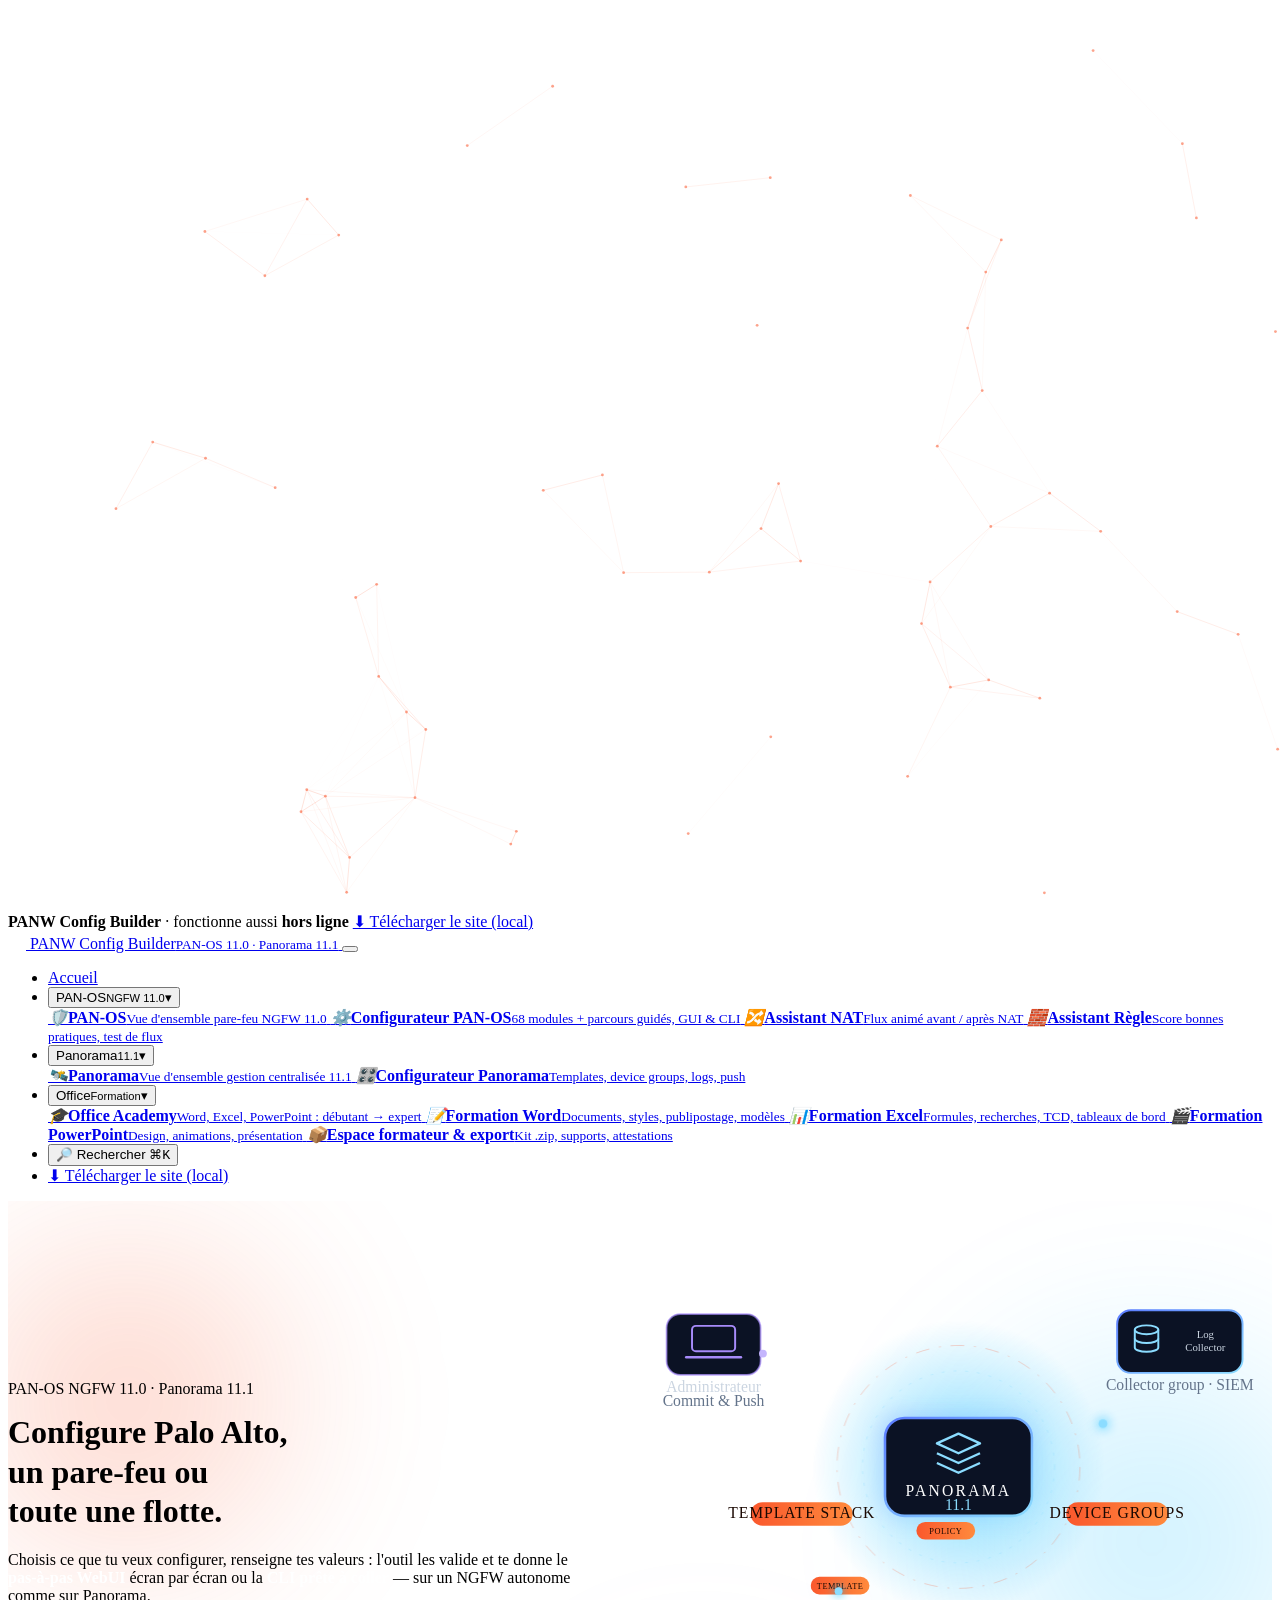
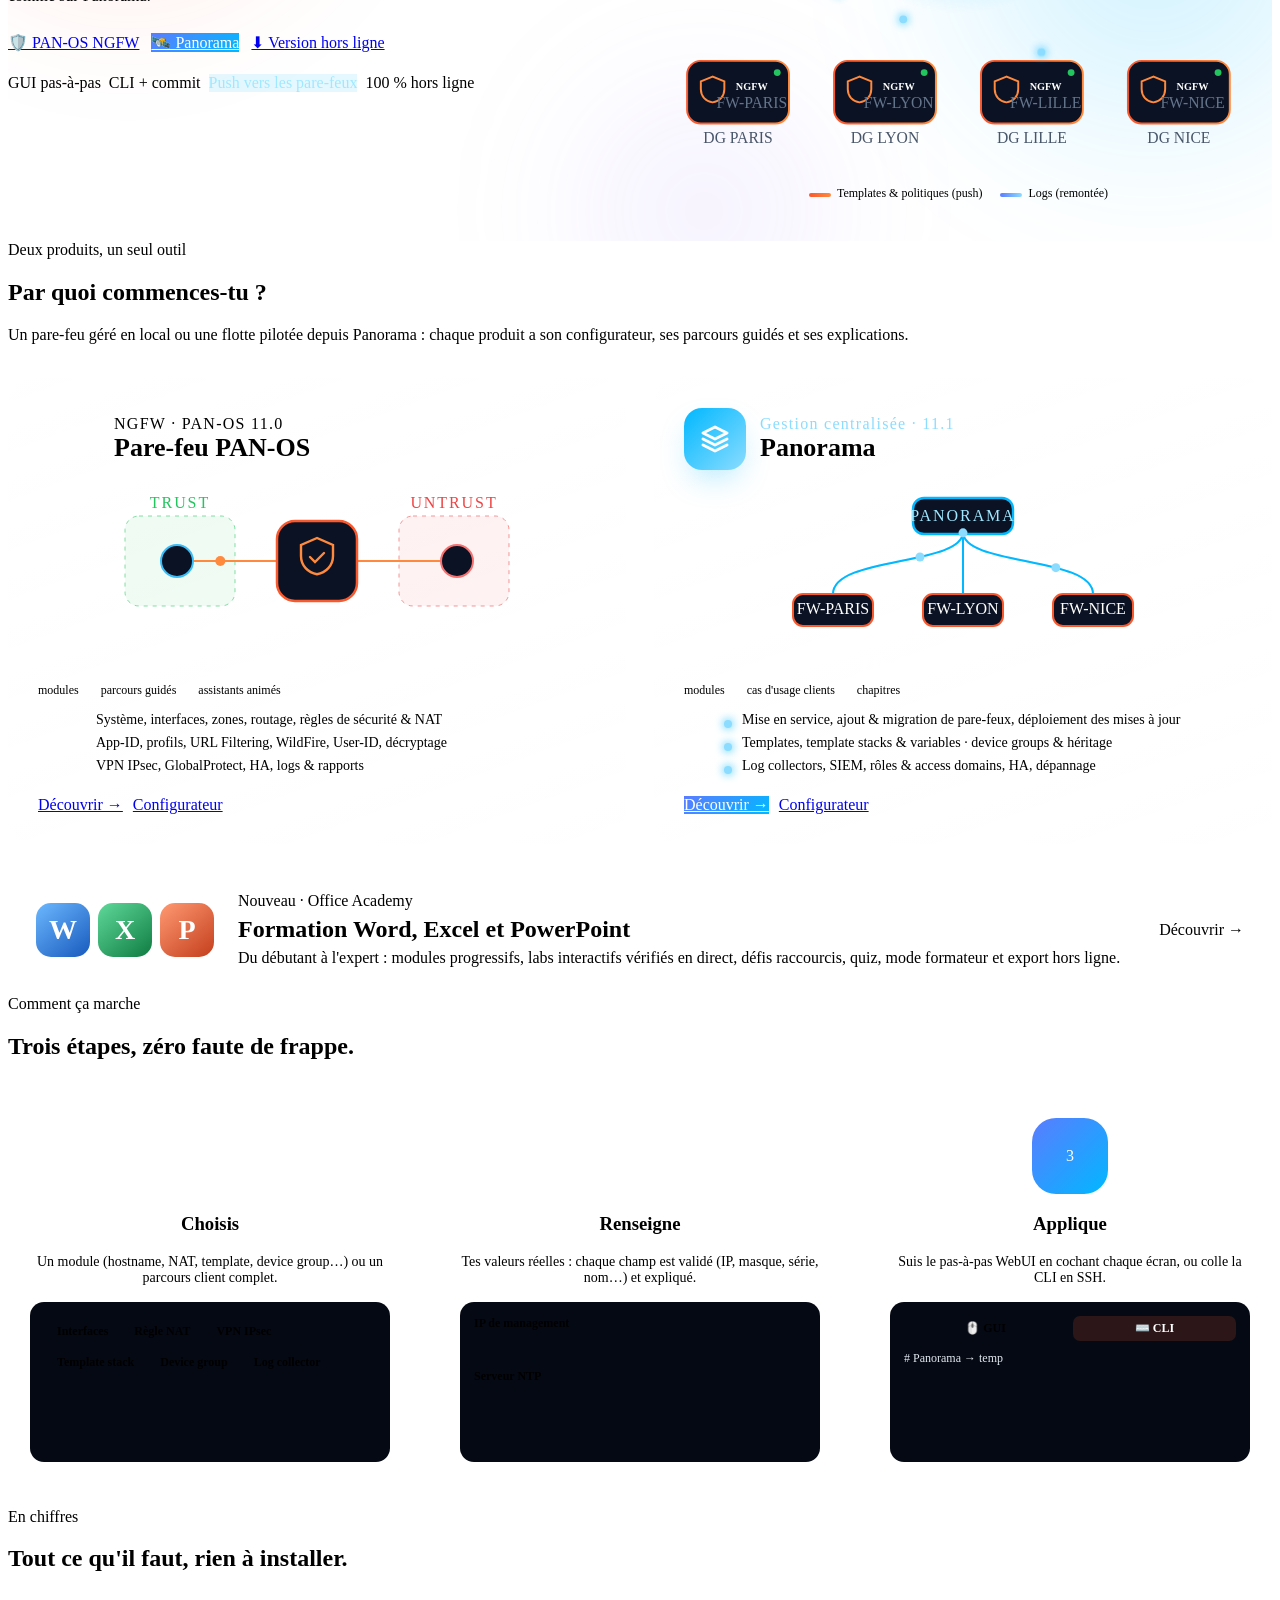
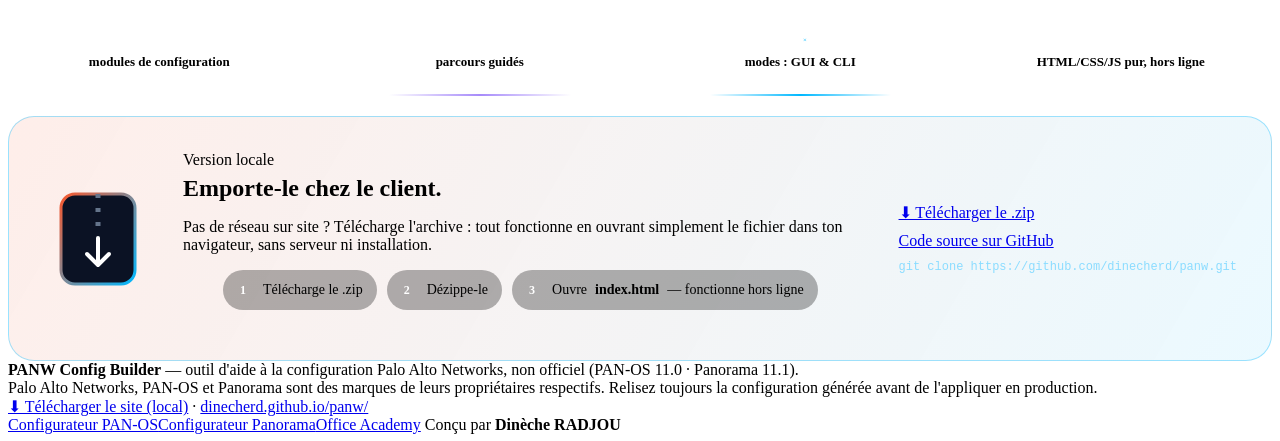
==== index.html @ 95684d01 "Office Academy : formation Word, Excel, PowerPoint (débutant → expert) - pages/office.html : 24 modu" ====
<!doctype html>
<html lang="fr">
<head>
<meta charset="utf-8">
<meta name="viewport" content="width=device-width,initial-scale=1">
<title>PANW Config Builder</title>
<meta name="description" content="PANW Config Builder : configurateur PAN-OS NGFW 11.0 et Panorama 11.1. Renseigne tes informations, obtiens le pas-à-pas WebUI avec validation ou la CLI prête à coller. Fonctionne hors ligne.">
<link rel="stylesheet" href="assets/css/style.css">
<link rel="stylesheet" href="assets/css/hub.css">
</head>
<body data-root="" data-page="home">
<div id="site-nav"></div>

<!-- ================= HERO ================= -->
<header class="hub-hero" id="hero">
  <div class="hub-aurora" id="aurora" aria-hidden="true"><i></i><i></i><i></i></div>
  <div class="wrap">
    <div>
      <span class="kicker fade-up">PAN-OS NGFW 11.0 · Panorama 11.1</span>
      <h1 aria-label="Configure Palo Alto Networks, un pare-feu ou toute une flotte.">
        <span class="l"><span>Configure Palo Alto,</span></span>
        <span class="l"><span>un pare-feu ou</span></span>
        <span class="l"><span class="grad-duo grad-anim">toute une flotte.</span></span>
      </h1>
      <p class="lead fade-up" style="animation-delay:.35s">Choisis ce que tu veux configurer, renseigne tes valeurs : l'outil les valide et te donne le <b style="color:#fff">pas-à-pas WebUI</b> écran par écran ou la <b style="color:#fff">CLI prête à coller</b> — sur un NGFW autonome comme sur Panorama.</p>
      <div class="hub-cta fade-up" style="animation-delay:.45s">
        <a class="btn primary" href="pages/pan-os.html">🛡️ PAN-OS NGFW</a>
        <a class="btn cy" href="pages/panorama.html">🛰️ Panorama</a>
        <a class="btn ghost" href="#dl">⬇ Version hors ligne</a>
      </div>
      <div class="hub-chips fade-up" style="animation-delay:.55s">
        <span class="badge or">GUI pas-à-pas</span><span class="badge">CLI + commit</span><span class="badge cy">Push vers les pare-feux</span><span class="badge ok">100 % hors ligne</span>
      </div>
    </div>
    <div class="fade-up" style="animation-delay:.2s">
      <div class="hub-scene" id="scene-wrap">
        <svg id="scene" viewBox="0 0 640 520" role="img" aria-label="Schéma animé : Panorama, au centre, pousse templates et politiques vers quatre pare-feux ; les logs remontent vers Panorama et le log collector."></svg>
      </div>
      <div class="hub-legend" aria-hidden="true">
        <span><i style="background:linear-gradient(90deg,#FA582D,#FF8A3D)"></i>Templates & politiques (push)</span>
        <span><i style="background:linear-gradient(90deg,#5B7CFF,#8BDCFF)"></i>Logs (remontée)</span>
      </div>
    </div>
  </div>
</header>

<div class="hub-marquee" id="marquee" hidden aria-label="Aperçu des modules disponibles">
  <div class="trk o" id="mq1"></div>
  <div class="trk rev c" id="mq2"></div>
</div>

<!-- ================= PRODUITS ================= -->
<section id="produits">
  <div class="wrap">
    <span class="kicker" data-reveal>Deux produits, un seul outil</span>
    <h2 data-reveal>Par quoi commences-tu ?</h2>
    <p class="lead" data-reveal>Un pare-feu géré en local ou une flotte pilotée depuis Panorama : chaque produit a son configurateur, ses parcours guidés et ses explications.</p>
    <div class="prod-grid">
      <div data-reveal="left"><article class="prod" data-ptilt>
        <div class="p-head">
          <div class="p-ico"><svg viewBox="0 0 24 24" fill="none" stroke="#fff" stroke-width="2.2" stroke-linecap="round" stroke-linejoin="round"><path d="M12 2 3 6v6c0 5 3.8 9.4 9 10 5.2-.6 9-5 9-10V6z"/><path d="m8.5 12 2.5 2.5 4.5-5"/></svg></div>
          <div><div class="p-sub">NGFW · PAN-OS 11.0</div><h3>Pare-feu PAN-OS</h3></div>
        </div>
        <div class="p-art" aria-hidden="true">
          <svg viewBox="0 0 400 150">
            <rect x="8" y="30" width="110" height="90" rx="14" fill="rgba(34,197,94,.07)" stroke="rgba(34,197,94,.55)" stroke-dasharray="4 5"/>
            <rect x="282" y="30" width="110" height="90" rx="14" fill="rgba(239,68,68,.07)" stroke="rgba(239,68,68,.55)" stroke-dasharray="4 5"/>
            <text x="63" y="22" text-anchor="middle" style="font:800 10px var(--font);fill:#22C55E;letter-spacing:.12em">TRUST</text>
            <text x="337" y="22" text-anchor="middle" style="font:800 10px var(--font);fill:#EF4444;letter-spacing:.12em">UNTRUST</text>
            <path d="M60 75 H340" stroke="rgba(255,255,255,.15)" stroke-width="2"/>
            <path d="M60 75 H340" stroke="#FF8A3D" stroke-width="2" class="flow-line"/>
            <circle cx="60" cy="75" r="16" fill="#0B1224" stroke="#38BDF8" stroke-width="2"/>
            <circle cx="340" cy="75" r="16" fill="#0B1224" stroke="#F87171" stroke-width="2"/>
            <rect x="160" y="35" width="80" height="80" rx="18" fill="#0B1224" stroke="#FA582D" stroke-width="2.5"/>
            <path d="M200 52 184 59v11c0 9.5 7 16.8 16 18.2 9-1.4 16-8.7 16-18.2V59z" fill="none" stroke="#FF8A3D" stroke-width="2.4"/>
            <path d="m193 71 5 5 9-9" fill="none" stroke="#FF8A3D" stroke-width="2.4" stroke-linecap="round"/>
            <circle r="5" fill="#FF8A3D"><animateMotion dur="2.8s" repeatCount="indefinite" path="M60 75 H340"/></circle>
          </svg>
        </div>
        <div class="p-num"><div><b data-n="pan">—</b><span>modules</span></div><div><b data-n="panSc">—</b><span>parcours guidés</span></div><div><b>2</b><span>assistants animés</span></div></div>
        <ul>
          <li>Système, interfaces, zones, routage, règles de sécurité & NAT</li>
          <li>App-ID, profils, URL Filtering, WildFire, User-ID, décryptage</li>
          <li>VPN IPsec, GlobalProtect, HA, logs & rapports</li>
        </ul>
        <div class="p-cta"><a class="btn primary" href="pages/pan-os.html">Découvrir →</a><a class="btn ghost" href="pages/configurateur.html">Configurateur</a></div>
      </article></div>

      <div data-reveal="right"><article class="prod cyan" data-ptilt>
        <div class="p-head">
          <div class="p-ico"><svg viewBox="0 0 24 24" fill="none" stroke="#fff" stroke-width="2.2" stroke-linecap="round" stroke-linejoin="round"><path d="m12 3 9 4.5-9 4.5-9-4.5z"/><path d="m3 12 9 4.5 9-4.5"/><path d="m3 16.5 9 4.5 9-4.5"/></svg></div>
          <div><div class="p-sub">Gestion centralisée · 11.1</div><h3>Panorama</h3></div>
        </div>
        <div class="p-art" aria-hidden="true">
          <svg viewBox="0 0 400 150">
            <g stroke="rgba(139,220,255,.45)" stroke-width="2" fill="none">
              <path d="M200 46 C200 80, 70 70, 70 108"/><path d="M200 46 V108"/><path d="M200 46 C200 80, 330 70, 330 108"/>
            </g>
            <g stroke="#00B8FF" stroke-width="2" fill="none" class="flow-line"><path d="M200 46 C200 80, 70 70, 70 108"/><path d="M200 46 V108"/><path d="M200 46 C200 80, 330 70, 330 108"/></g>
            <rect x="150" y="12" width="100" height="36" rx="11" fill="#0B1224" stroke="#00B8FF" stroke-width="2.4"/>
            <text x="200" y="35" text-anchor="middle" style="font:900 11px var(--font);fill:#9FE8FF;letter-spacing:.12em">PANORAMA</text>
            <g style="font:800 10px var(--font);fill:#fff">
              <rect x="30" y="108" width="80" height="32" rx="10" fill="#0B1224" stroke="#FA582D" stroke-width="2"/><text x="70" y="128" text-anchor="middle">FW-PARIS</text>
              <rect x="160" y="108" width="80" height="32" rx="10" fill="#0B1224" stroke="#FA582D" stroke-width="2"/><text x="200" y="128" text-anchor="middle">FW-LYON</text>
              <rect x="290" y="108" width="80" height="32" rx="10" fill="#0B1224" stroke="#FA582D" stroke-width="2"/><text x="330" y="128" text-anchor="middle">FW-NICE</text>
            </g>
            <circle r="4.5" fill="#8BDCFF"><animateMotion dur="2.4s" repeatCount="indefinite" path="M200 46 C200 80, 70 70, 70 108"/></circle>
            <circle r="4.5" fill="#8BDCFF" visibility="hidden"><set attributeName="visibility" to="visible" begin=".8s"/><animateMotion dur="2.4s" begin=".8s" repeatCount="indefinite" path="M200 46 V108"/></circle>
            <circle r="4.5" fill="#8BDCFF" visibility="hidden"><set attributeName="visibility" to="visible" begin="1.6s"/><animateMotion dur="2.4s" begin="1.6s" repeatCount="indefinite" path="M200 46 C200 80, 330 70, 330 108"/></circle>
          </svg>
        </div>
        <div class="p-num"><div><b data-n="pano">—</b><span>modules</span></div><div><b data-n="panoSc">—</b><span>cas d'usage clients</span></div><div><b>10</b><span>chapitres</span></div></div>
        <ul>
          <li>Mise en service, ajout & migration de pare-feux, déploiement des mises à jour</li>
          <li>Templates, template stacks & variables · device groups & héritage</li>
          <li>Log collectors, SIEM, rôles & access domains, HA, dépannage</li>
        </ul>
        <div class="p-cta"><a class="btn cy" href="pages/panorama.html">Découvrir →</a><a class="btn ghost" href="pages/panorama-configurateur.html">Configurateur</a></div>
      </article></div>
    </div>
  </div>
</section>

<!-- ================= OFFICE ACADEMY ================= -->
<section id="office" style="padding-top:20px">
  <div class="wrap">
    <a class="card hover glow-border office-cta" href="pages/office.html" data-reveal="zoom">
      <span style="display:flex;gap:8px" aria-hidden="true">
        <b style="display:grid;place-items:center;width:54px;height:54px;border-radius:15px;background:linear-gradient(140deg,#6CB8FF,#185ABD);font:900 28px Georgia,serif;color:#fff">W</b>
        <b style="display:grid;place-items:center;width:54px;height:54px;border-radius:15px;background:linear-gradient(140deg,#5FD99A,#107C41);font:900 28px Georgia,serif;color:#fff">X</b>
        <b style="display:grid;place-items:center;width:54px;height:54px;border-radius:15px;background:linear-gradient(140deg,#FF9A73,#C43E1C);font:900 28px Georgia,serif;color:#fff">P</b>
      </span>
      <span><span class="kicker">Nouveau · Office Academy</span><h2 style="margin:6px 0">Formation Word, Excel et PowerPoint</h2>
        <span class="mut">Du débutant à l'expert : modules progressifs, labs interactifs vérifiés en direct, défis raccourcis, quiz, mode formateur et export hors ligne.</span></span>
      <span class="btn primary">Découvrir →</span>
    </a>
  </div>
</section>

<!-- ================= COMMENT ÇA MARCHE ================= -->
<section id="how">
  <div class="wrap">
    <span class="kicker" data-reveal>Comment ça marche</span>
    <h2 data-reveal>Trois étapes, zéro faute de frappe.</h2>
    <div class="how">
      <div class="how-line" data-reveal aria-hidden="true"><svg viewBox="0 0 1000 12" preserveAspectRatio="none"><defs><linearGradient id="hw-g" x1="0" x2="1"><stop offset="0" stop-color="#FA582D"/><stop offset=".5" stop-color="#A78BFA"/><stop offset="1" stop-color="#00B8FF"/></linearGradient></defs><path d="M0 6 H1000" stroke="url(#hw-g)" stroke-width="3" stroke-linecap="round" fill="none"/></svg></div>
      <div class="card st3" data-reveal data-delay="0">
        <div class="num">1</div><h3>Choisis</h3>
        <p class="mut">Un module (hostname, NAT, template, device group…) ou un parcours client complet.</p>
        <div class="demo" aria-hidden="true">
          <span class="chip">Interfaces</span><span class="chip pick">Règle NAT</span><span class="chip">VPN IPsec</span><span class="chip">Template stack</span><span class="chip">Device group</span><span class="chip">Log collector</span>
        </div>
      </div>
      <div class="card st3" data-reveal data-delay="150">
        <div class="num">2</div><h3>Renseigne</h3>
        <p class="mut">Tes valeurs réelles : chaque champ est validé (IP, masque, série, nom…) et expliqué.</p>
        <div class="demo" aria-hidden="true">
          <div class="fld"><span>IP de management</span><div><em>10.1.1.10/24</em></div></div>
          <div class="fld"><span>Serveur NTP</span><div><em>pool.ntp.org</em></div></div>
        </div>
      </div>
      <div class="card st3" data-reveal data-delay="300">
        <div class="num">3</div><h3>Applique</h3>
        <p class="mut">Suis le pas-à-pas WebUI en cochant chaque écran, ou colle la CLI en SSH.</p>
        <div class="demo" aria-hidden="true">
          <div class="tabs"><b id="tb-gui">🖱️ GUI</b><b id="tb-cli" class="on">⌨️ CLI</b></div>
          <div class="term" id="term"></div>
        </div>
      </div>
    </div>
  </div>
</section>

<!-- ================= CHIFFRES ================= -->
<section id="stats" style="padding-top:20px">
  <div class="wrap">
    <span class="kicker" data-reveal>En chiffres</span>
    <h2 data-reveal>Tout ce qu'il faut, rien à installer.</h2>
    <div class="kpis">
      <div class="kpi" data-reveal data-delay="0"><b data-n="all" data-fallback="68">0</b><span>modules de configuration</span></div>
      <div class="kpi" data-reveal data-delay="100" style="--sc:#A78BFA"><b data-n="sc" data-fallback="9">0</b><span>parcours guidés</span></div>
      <div class="kpi" data-reveal data-delay="200" style="--sc:var(--cy)"><b><span data-n="2">0</span><small>×</small></b><span>modes : GUI & CLI</span></div>
      <div class="kpi" data-reveal data-delay="300" style="--sc:var(--ok)"><b><span data-n="0">0</span><small>dépendance</small></b><span>HTML/CSS/JS pur, hors ligne</span></div>
    </div>
  </div>
</section>

<!-- ================= TÉLÉCHARGEMENT ================= -->
<section id="dl" style="padding-top:20px">
  <div class="wrap">
    <div class="dl" data-reveal="zoom">
      <svg class="dl-ico" viewBox="0 0 110 110" aria-hidden="true">
        <defs><linearGradient id="dl-g" x1="0" y1="0" x2="1" y2="1"><stop offset="0" stop-color="#FA582D"/><stop offset="1" stop-color="#00B8FF"/></linearGradient></defs>
        <rect x="18" y="10" width="74" height="90" rx="14" fill="#0B1224" stroke="url(#dl-g)" stroke-width="3"/>
        <path d="M55 10v8m0 6v8m0 6v8" stroke="#64748B" stroke-width="5" stroke-dasharray="4 4"/>
        <g class="zip-arrow"><path d="M55 54v26" stroke="#fff" stroke-width="4" stroke-linecap="round"/><path d="m44 70 11 11 11-11" fill="none" stroke="#fff" stroke-width="4" stroke-linecap="round" stroke-linejoin="round"/></g>
      </svg>
      <div>
        <span class="kicker">Version locale</span>
        <h2 style="margin:6px 0 4px">Emporte-le chez le client.</h2>
        <p class="mut">Pas de réseau sur site ? Télécharge l'archive : tout fonctionne en ouvrant simplement le fichier dans ton navigateur, sans serveur ni installation.</p>
        <ol><li>Télécharge le .zip</li><li>Dézippe-le</li><li>Ouvre <b>index.html</b> — fonctionne hors ligne</li></ol>
      </div>
      <div class="dl-btns">
        <a class="btn primary" href="https://github.com/dinecherd/panw/archive/refs/heads/main.zip">⬇ Télécharger le .zip</a>
        <a class="btn ghost sm" href="https://github.com/dinecherd/panw" rel="noopener">Code source sur GitHub</a>
        <code>git clone https://github.com/dinecherd/panw.git</code>
      </div>
    </div>
  </div>
</section>

<div id="site-foot"></div>
<script src="assets/js/common.js"></script>
<script src="assets/js/engine.js"></script>
<script src="assets/js/modules/std.js"></script>
<script src="assets/js/modules/m02-m04.js"></script>
<script src="assets/js/modules/m05.js"></script>
<script src="assets/js/modules/m06-m07.js"></script>
<script src="assets/js/modules/m08-m10.js"></script>
<script src="assets/js/modules/m11-m14.js"></script>
<script src="assets/js/modules/sup.js"></script>
<script src="assets/js/modules/scenarios.js"></script>
<script src="assets/js/panorama/p01-p03.js"></script>
<script src="assets/js/panorama/p04-p06.js"></script>
<script src="assets/js/panorama/p07-p10.js"></script>
<script src="assets/js/panorama/p11-ztp.js"></script>
<script src="assets/js/panorama/scenarios.js"></script>
<script>
(function () {
  const reduce = matchMedia("(prefers-reduced-motion: reduce)").matches;
  const fine = matchMedia("(pointer: fine)").matches;
  const esc = s => (window.PAN && PAN.esc ? PAN.esc(s) : String(s));

  /* ---------- scène d'architecture (SVG généré) ---------- */
  const svg = document.getElementById("scene");
  const FW = [{ x: 95, n: "FW-PARIS" }, { x: 245, n: "FW-LYON" }, { x: 395, n: "FW-LILLE" }, { x: 545, n: "FW-NICE" }];
  const push = (f, i) => { const dx = (i - 1.5) * 16; return `M${316 + dx} 250 C${316 + dx} 330, ${f.x - 10} 320, ${f.x - 10} 398`; };
  const logp = (f, i) => { const dx = (i - 1.5) * 16; return `M${f.x + 10} 398 C${f.x + 10} 320, ${326 + dx} 330, ${326 + dx} 250`; };
  const toColl = "M395 182 C450 170, 505 140, 540 104";
  const fromAdm = "M118 84 C190 92, 222 126, 252 156";
  let h = `<defs>
    <linearGradient id="hs-or" x1="0" x2="1"><stop offset="0" stop-color="#FA582D"/><stop offset="1" stop-color="#FF8A3D"/></linearGradient>
    <linearGradient id="hs-cy" x1="0" y1="0" x2="1" y2="1"><stop offset="0" stop-color="#5B7CFF"/><stop offset="1" stop-color="#8BDCFF"/></linearGradient>
    <radialGradient id="hs-halo"><stop offset="0" stop-color="rgba(0,184,255,.45)"/><stop offset="1" stop-color="rgba(0,184,255,0)"/></radialGradient>
    <pattern id="hs-grid" width="32" height="32" patternUnits="userSpaceOnUse"><path d="M32 0H0V32" fill="none" stroke="rgba(255,255,255,.05)"/></pattern>
  </defs>
  <g class="ly" data-d="4"><rect x="-40" y="-40" width="720" height="600" fill="url(#hs-grid)"/></g>
  <g class="ly" data-d="9">
    <circle cx="320" cy="200" r="150" fill="url(#hs-halo)"/>
    <circle class="ring" cx="320" cy="200" r="98" fill="none" stroke="rgba(139,220,255,.35)" stroke-dasharray="3 9"/>
    <circle class="ring r2" cx="320" cy="200" r="124" fill="none" stroke="rgba(250,88,45,.25)" stroke-dasharray="14 10 2 10"/>
    ${FW.map((f, i) => `<path class="draw" style="animation-delay:${.4 + i * .12}s" d="${push(f, i)}" fill="none" stroke="rgba(250,120,70,.55)" stroke-width="2"/>
      <path class="draw" style="animation-delay:${.6 + i * .12}s" d="${logp(f, i)}" fill="none" stroke="rgba(0,184,255,.45)" stroke-width="2" stroke-dasharray="3 6"/>`).join("")}
    <path class="draw" style="animation-delay:.9s" d="${toColl}" fill="none" stroke="rgba(0,184,255,.6)" stroke-width="2.5"/>
    <path class="draw" style="animation-delay:.3s" d="${fromAdm}" fill="none" stroke="rgba(167,139,250,.6)" stroke-width="2" stroke-dasharray="5 6"/>
  </g>
  <g class="ly" data-d="16">
    <!-- admin -->
    <g class="pop" style="animation-delay:.2s"><rect x="22" y="44" width="96" height="62" rx="14" fill="#0B1224" stroke="rgba(167,139,250,.7)" stroke-width="1.8"/>
      <rect x="48" y="56" width="44" height="26" rx="4" fill="none" stroke="#A78BFA" stroke-width="2"/><path d="M42 88h56" stroke="#A78BFA" stroke-width="2.4" stroke-linecap="round"/>
      <text x="70" y="124" text-anchor="middle">Administrateur</text><text class="t-s" x="70" y="138" text-anchor="middle">Commit & Push</text></g>
    <!-- log collector -->
    <g class="pop" style="animation-delay:.5s"><rect x="482" y="40" width="128" height="64" rx="14" fill="#0B1224" stroke="url(#hs-cy)" stroke-width="2"/>
      <g fill="none" stroke="#8BDCFF" stroke-width="2"><ellipse cx="512" cy="60" rx="12" ry="4.5"/><path d="M500 60v18c0 2.5 5.4 4.5 12 4.5s12-2 12-4.5V60"/><path d="M500 69c0 2.5 5.4 4.5 12 4.5s12-2 12-4.5"/></g>
      <text x="572" y="68" text-anchor="middle" style="font-size:11px">Log</text><text x="572" y="82" text-anchor="middle" style="font-size:11px">Collector</text>
      <text class="t-s" x="546" y="122" text-anchor="middle">Collector group · SIEM</text></g>
    <!-- pare-feux -->
    ${FW.map((f, i) => `<g class="pop" style="animation-delay:${.6 + i * .1}s">
      <rect x="${f.x - 52}" y="398" width="104" height="64" rx="14" fill="#0B1224" stroke="url(#hs-or)" stroke-width="2"/>
      <path d="M${f.x - 26} 414 l-12 5v8c0 7 5 12.4 12 13.4 7-1 12-6.4 12-13.4v-8z" fill="none" stroke="#FF8A3D" stroke-width="2"/>
      <text x="${f.x + 14}" y="428" text-anchor="middle" style="font-size:10.5px;font-weight:800;fill:#fff">NGFW</text>
      <circle class="led" style="animation-delay:${i * .4}s" cx="${f.x + 40}" cy="410" r="3.5" fill="#22C55E"/>
      <text class="t-s" x="${f.x + 14}" y="446" text-anchor="middle">${f.n}</text>
      <text class="t-s" x="${f.x}" y="482" text-anchor="middle" style="fill:#475569">DG ${f.n.slice(3)}</text></g>`).join("")}
    <!-- panorama -->
    <g class="pop" style="animation-delay:.1s">
      <rect x="240" y="146" width="160" height="108" rx="22" fill="url(#hs-cy)" opacity=".25" style="filter:blur(10px)"/>
      <rect x="245" y="150" width="150" height="100" rx="20" fill="#0B1224" stroke="url(#hs-cy)" stroke-width="2.6"/>
      <g fill="none" stroke="#8BDCFF" stroke-width="2.4" stroke-linejoin="round"><path d="m320 166 22 10-22 10-22-10z"/><path d="m298 186 22 10 22-10"/><path d="m298 196 22 10 22-10"/></g>
      <text class="t-h" x="320" y="230" text-anchor="middle">PANORAMA</text>
      <text class="t-s" x="320" y="244" text-anchor="middle" style="fill:#8BDCFF">11.1</text>
    </g>
  </g>
  <g class="ly" data-d="28">
    <g class="bob"><g class="pill"><rect x="108" y="236" width="104" height="24" rx="12" fill="url(#hs-or)"/><text x="160" y="252" text-anchor="middle">TEMPLATE STACK</text></g></g>
    <g class="bob b2"><g class="pill"><rect x="430" y="236" width="104" height="24" rx="12" fill="url(#hs-or)"/><text x="482" y="252" text-anchor="middle">DEVICE GROUPS</text></g></g>
  </g>`;
  if (!reduce) {
    h += `<g>` + FW.map((f, i) => `
      <g class="pill" visibility="hidden"><set attributeName="visibility" to="visible" begin="${1.6 + i * .85}s"/><rect x="-30" y="-9" width="60" height="18" rx="9" fill="url(#hs-or)"/><text y="3.5" text-anchor="middle" style="font-size:8.5px">${i % 2 ? "POLICY" : "TEMPLATE"}</text>
        <animateMotion dur="3.4s" begin="${1.6 + i * .85}s" repeatCount="indefinite" path="${push(f, i)}" keyTimes="0;1" calcMode="spline" keySplines=".5 0 .5 1"/></g>
      <circle r="4" fill="#8BDCFF" visibility="hidden" style="filter:drop-shadow(0 0 5px #00B8FF)"><set attributeName="visibility" to="visible" begin="${2 + i * .55}s"/><animateMotion dur="2.6s" begin="${2 + i * .55}s" repeatCount="indefinite" path="${logp(f, i)}"/></circle>
      <circle r="3" fill="#9FE8FF" visibility="hidden"><set attributeName="visibility" to="visible" begin="${3.3 + i * .55}s"/><animateMotion dur="2.6s" begin="${3.3 + i * .55}s" repeatCount="indefinite" path="${logp(f, i)}"/></circle>`).join("") + `
      <circle r="4.5" fill="#8BDCFF" visibility="hidden" style="filter:drop-shadow(0 0 6px #00B8FF)"><set attributeName="visibility" to="visible" begin="2.4s"/><animateMotion dur="1.8s" begin="2.4s" repeatCount="indefinite" path="${toColl}"/></circle>
      <circle r="4" fill="#C4B5FD" visibility="hidden"><set attributeName="visibility" to="visible" begin="1s"/><animateMotion dur="2.2s" begin="1s" repeatCount="indefinite" path="${fromAdm}"/></circle></g>`;
  }
  svg.innerHTML = h;
  if (reduce) document.querySelectorAll("svg").forEach(x => { try { x.pauseAnimations(); } catch (e) { /* SMIL indisponible */ } });

  /* ---------- parallax (souris + scroll) ---------- */
  if (!reduce) {
    const hero = document.getElementById("hero"), layers = svg.querySelectorAll(".ly"), aur = document.getElementById("aurora");
    if (fine) hero.addEventListener("pointermove", e => {
      const r = hero.getBoundingClientRect(), x = (e.clientX - r.left) / r.width - .5, y = (e.clientY - r.top) / r.height - .5;
      layers.forEach(l => { const d = +l.dataset.d; l.style.transform = `translate(${-x * d}px,${-y * d}px)`; });
    });
    let tk = false;
    addEventListener("scroll", () => {
      if (tk) return; tk = true;
      requestAnimationFrame(() => { tk = false; const y = scrollY; if (y < innerHeight * 1.2) aur.style.transform = `translateY(${y * .35}px)`; });
    }, { passive: true });
  }

  /* ---------- tilt 3D des cartes produit ---------- */
  if (!reduce && fine) document.querySelectorAll("[data-ptilt]").forEach(c => {
    c.addEventListener("pointermove", e => {
      const r = c.getBoundingClientRect(), x = (e.clientX - r.left) / r.width, y = (e.clientY - r.top) / r.height;
      c.classList.add("tilting");
      c.style.setProperty("--ry", (x - .5) * 12 + "deg"); c.style.setProperty("--rx", (.5 - y) * 10 + "deg");
      c.style.setProperty("--gx", x * 100 + "%"); c.style.setProperty("--gy", y * 100 + "%");
    });
    c.addEventListener("pointerleave", () => { c.classList.remove("tilting"); c.style.setProperty("--rx", "0deg"); c.style.setProperty("--ry", "0deg"); });
  });

  /* ---------- démo terminal (étape 3) ---------- */
  const term = document.getElementById("term"), tg = document.getElementById("tb-gui"), tc = document.getElementById("tb-cli");
  const LINES = [
    ['<span class="c"># Panorama → template</span>', 0],
    ['<span class="k">set</span> template <span class="n">T-Paris</span> config devices …', 1],
    ['<span class="k">set</span> device-group <span class="n">DG-Paris</span> pre-rulebase …', 1],
    ['<span class="k">commit</span>', 1],
    ['<span class="k">commit-all</span> template-stack <span class="n">TS-Paris</span>', 1],
  ];
  const GUI = "☑ Panorama › Templates › Add\n☑ Network › Interfaces (Template T-Paris)\n☑ Policies › Security › Pre Rules\n☐ Commit › Commit and Push";
  if (reduce) term.innerHTML = LINES.map(l => l[0]).join("\n");
  else {
    let li = 0, ci = 0, cli = true;
    const strip = s => s.replace(/<[^>]+>/g, "");
    const tick = () => {
      if (!cli) { cli = true; tc.classList.add("on"); tg.classList.remove("on"); li = ci = 0; term.innerHTML = ""; return setTimeout(tick, 300); }
      if (li >= LINES.length) { setTimeout(() => { cli = false; tg.classList.add("on"); tc.classList.remove("on"); term.textContent = GUI; setTimeout(tick, 2600); }, 1600); return; }
      const full = LINES[li][0], plain = strip(full);
      ci++;
      const done = LINES.slice(0, li).map(l => l[0]).join("\n");
      term.innerHTML = (done ? done + "\n" : "") + (ci >= plain.length ? full : esc(plain.slice(0, ci))) + '<span class="cur"></span>';
      if (ci >= plain.length) { li++; ci = 0; setTimeout(tick, 380); } else setTimeout(tick, 28);
    };
    const io = "IntersectionObserver" in window ? new IntersectionObserver(es => { if (es[0].isIntersecting) { io.disconnect(); tick(); } }) : null;
    io ? io.observe(term) : tick();
  }

  /* ---------- données : modules & parcours ---------- */
  const C = window.PAN && PAN.cfg;
  const list = (C && C.list) || [];
  const isPano = d => /^P\d/.test(d.module || "") || /^p\d/.test(d.id || "");
  const panMods = list.filter(d => !isPano(d)), panoMods = list.filter(isPano);
  let sc = C ? (C.scenarios || C.scenarioList || []) : [];
  if (typeof sc === "function") { try { sc = sc(); } catch (e) { sc = []; } }
  if (sc && !Array.isArray(sc)) sc = Object.values(sc);
  sc = (sc || []).filter(s => s && s.id);
  if (!sc.some(s => /^pano-/.test(s.id)) && PAN.panoramaScenarios) sc = sc.concat(PAN.panoramaScenarios);
  const panoSc = sc.filter(s => /^pano-/.test(s.id) || (s.steps || []).some(id => /^p\d/.test(id)));
  const N = { pan: panMods.length, pano: panoMods.length, all: list.length, sc: sc.length, panSc: sc.length - panoSc.length, panoSc: panoSc.length };

  /* ---------- marquee ---------- */
  if (list.length) {
    const chip = (d, href, hid) => `<a href="${href}#${encodeURIComponent(d.id)}"${hid ? ' aria-hidden="true" tabindex="-1"' : ""}>${d.icon || "⚙️"} ${esc(d.title)}</a>`;
    const fill = (el, mods, href) => { if (!mods.length) { el.remove(); return; } const a = mods.slice(0, 30); el.innerHTML = a.map(d => chip(d, href)).join("") + a.map(d => chip(d, href, 1)).join(""); };
    fill(document.getElementById("mq1"), panMods, "pages/configurateur.html");
    fill(document.getElementById("mq2"), panoMods.length ? panoMods : panMods.slice().reverse(), panoMods.length ? "pages/panorama-configurateur.html" : "pages/configurateur.html");
    document.getElementById("marquee").hidden = false;
  }

  /* ---------- compteurs animés (PAN.countUp de common.js si dispo) ---------- */
  const counters = document.querySelectorAll("[data-n]");
  const target = el => { const k = el.dataset.n; const v = /^\d+$/.test(k) ? +k : N[k]; return v > 0 || /^\d+$/.test(k) ? v : (el.dataset.fallback ? +el.dataset.fallback : null); };
  const run = el => {
    const t = target(el); if (t == null) { el.textContent = "—"; return; }
    if (reduce || t === 0) { el.textContent = t; return; }
    const t0 = performance.now(), dur = 1600;
    const step = now => { const p = Math.min(1, (now - t0) / dur), e = 1 - Math.pow(2, -10 * p); el.textContent = Math.round(t * (p === 1 ? 1 : e)); if (p < 1) requestAnimationFrame(step); };
    requestAnimationFrame(step);
  };
  if (typeof PAN.countUp === "function" && PAN.reveal) {
    counters.forEach(el => { const t = target(el); el.removeAttribute("data-n"); if (t == null) el.textContent = "—"; else { el.dataset.count = t; el.dataset.duration = 1600; } });
    PAN.reveal();
  } else if ("IntersectionObserver" in window) {
    const io = new IntersectionObserver(es => es.forEach(e => { if (e.isIntersecting) { io.unobserve(e.target); run(e.target); } }), { threshold: .4 });
    counters.forEach(c => io.observe(c));
  } else counters.forEach(run);
})();
</script>
</body>
</html>
---- assets/css/hub.css ----
/* ==========================================================
   PANW Config Builder — styles du hub (index.html) + éléments
   partagés des pages d'accueil produit (cartes de parcours, compteurs…)
   ========================================================== */
:root{--cy:#00B8FF;--cy2:#8BDCFF;--cy-glow:rgba(0,184,255,.45)}

/* ---------- aurora / parallax background ---------- */
.hub-aurora{position:absolute;inset:0;overflow:hidden;pointer-events:none;z-index:-1}
.hub-aurora i{position:absolute;border-radius:50%;filter:blur(70px);opacity:.5;will-change:transform}
.hub-aurora i:nth-child(1){width:520px;height:520px;left:-140px;top:-60px;background:radial-gradient(circle,rgba(250,88,45,.55),transparent 65%);animation:aur1 16s ease-in-out infinite}
.hub-aurora i:nth-child(2){width:600px;height:600px;right:-180px;top:40px;background:radial-gradient(circle,rgba(0,184,255,.45),transparent 65%);animation:aur2 19s ease-in-out infinite}
.hub-aurora i:nth-child(3){width:380px;height:380px;left:40%;bottom:-160px;background:radial-gradient(circle,rgba(167,139,250,.35),transparent 65%);animation:aur1 22s ease-in-out infinite reverse}
@keyframes aur1{50%{transform:translate(60px,40px) scale(1.12)}}
@keyframes aur2{50%{transform:translate(-70px,50px) scale(.92)}}

/* ---------- hero ---------- */
.hub-hero{position:relative;padding:70px 0 40px;isolation:isolate}
.hub-hero .wrap{display:grid;grid-template-columns:1fr 1.05fr;gap:40px;align-items:center}
.hub-hero h1{margin:16px 0 18px}
.hub-hero h1 .l{display:block;overflow:hidden;padding-bottom:.08em}
.hub-hero h1 .l>span{display:inline-block;animation:hubLine .9s var(--ease) both}
.hub-hero h1 .l:nth-child(2)>span{animation-delay:.12s}
.hub-hero h1 .l:nth-child(3)>span{animation-delay:.24s}
@keyframes hubLine{from{transform:translateY(105%);opacity:0}}
.hub-chips{display:flex;gap:8px;flex-wrap:wrap;margin-top:22px}
.hub-cta{display:flex;gap:12px;flex-wrap:wrap;margin-top:28px}
.btn.cy{background:linear-gradient(135deg,#5B7CFF,var(--cy));border-color:transparent;box-shadow:0 14px 40px -14px var(--cy-glow);color:#fff}
.btn.cy:hover{border-color:transparent;box-shadow:0 18px 50px -12px var(--cy-glow)}
.badge.cy{color:#9FE8FF;border-color:rgba(0,184,255,.45);background:rgba(0,184,255,.1)}
.kicker.cy{color:var(--cy2)}
.grad-cy{background:linear-gradient(90deg,#0EA5E9,var(--cy) 55%,#9FE8FF);-webkit-background-clip:text;background-clip:text;color:transparent}

/* ---------- scène SVG (architecture) ---------- */
.hub-scene{position:relative;width:100%;aspect-ratio:640/520}
.hub-scene svg{width:100%;height:100%;overflow:visible;display:block}
.hub-scene .ly{transition:transform .5s cubic-bezier(.2,.7,.2,1);will-change:transform}
.hub-scene text{font:700 12px var(--font);fill:#CBD5E1}
.hub-scene .t-s{font:600 10px var(--mono);fill:#64748B}
.hub-scene .t-h{font:900 13px var(--font);letter-spacing:.14em;fill:#fff}
.hub-scene .pill text{font:800 10px var(--font);letter-spacing:.06em;fill:#1a0802}
.hub-scene .pill.cyp text{fill:#03161d}
.hub-scene .ring{transform-box:fill-box;transform-origin:center;animation:spin 26s linear infinite}
.hub-scene .ring.r2{animation-duration:40s;animation-direction:reverse}
@keyframes spin{to{transform:rotate(360deg)}}
.hub-scene .led{animation:led 1.6s ease-in-out infinite}
@keyframes led{50%{opacity:.25}}
.hub-scene .pop{transform-box:fill-box;transform-origin:center;animation:pop .7s var(--ease) both}
@keyframes pop{from{transform:scale(.4);opacity:0}}
.hub-scene .draw{stroke-dasharray:600;stroke-dashoffset:600;animation:drawIn 1.6s var(--ease) forwards}
@keyframes drawIn{to{stroke-dashoffset:0}}
.hub-scene .bob{animation:bob 6s ease-in-out infinite}
.hub-scene .bob.b2{animation-delay:-3s}
@keyframes bob{50%{transform:translateY(-8px)}}
.hub-legend{display:flex;gap:18px;justify-content:center;flex-wrap:wrap;font-size:12px;color:var(--mut);margin-top:6px}
.hub-legend i{display:inline-block;width:22px;height:4px;border-radius:4px;vertical-align:middle;margin-right:6px}

/* ---------- marquee ---------- */
.hub-marquee{overflow:hidden;padding:18px 0;border-block:1px solid var(--line);background:rgba(255,255,255,.02);
  -webkit-mask-image:linear-gradient(90deg,transparent,#000 8%,#000 92%,transparent);mask-image:linear-gradient(90deg,transparent,#000 8%,#000 92%,transparent)}
.hub-marquee .trk{display:flex;gap:10px;width:max-content;animation:marq 70s linear infinite}
.hub-marquee .trk.rev{animation-direction:reverse;margin-top:10px;animation-duration:85s}
.hub-marquee:hover .trk{animation-play-state:paused}
.hub-marquee a{white-space:nowrap;font-size:13px;font-weight:650;padding:7px 13px;border-radius:999px;border:1px solid var(--line);background:var(--panel);color:var(--tx2);transition:.2s}
.hub-marquee a:hover{text-decoration:none;color:#fff}
.hub-marquee .o a:hover{border-color:var(--or)} .hub-marquee .c a:hover{border-color:var(--cy)}
@keyframes marq{to{transform:translateX(-50%)}}

/* ---------- cartes produit (tilt 3D) ---------- */
.prod-grid{display:grid;grid-template-columns:1fr 1fr;gap:28px;margin-top:34px;perspective:1400px}
.prod{--acc:var(--or);--acc2:var(--or2);--glow:var(--or-glow);--rx:0deg;--ry:0deg;--gx:50%;--gy:50%;
  position:relative;border-radius:26px;padding:30px;border:1px solid var(--line2);
  background:linear-gradient(160deg,rgba(255,255,255,.07),rgba(255,255,255,.015));
  transform:rotateX(var(--rx)) rotateY(var(--ry));transform-style:preserve-3d;transition:transform .5s var(--ease),box-shadow .4s,border-color .4s;overflow:hidden;color:var(--tx)}
.prod.cyan{--acc:#00B8FF;--acc2:var(--cy2);--glow:var(--cy-glow)}
.prod.tilting{transition:transform .08s linear,box-shadow .4s,border-color .4s}
.prod:hover{border-color:var(--acc);box-shadow:0 40px 90px -40px var(--glow)}
.prod::before{content:"";position:absolute;inset:0;pointer-events:none;opacity:0;transition:opacity .3s;
  background:radial-gradient(500px circle at var(--gx) var(--gy),color-mix(in srgb,var(--acc) 22%,transparent),transparent 55%)}
.prod:hover::before{opacity:1}
.prod>*{position:relative;transform:translateZ(30px)}
.prod .p-head{display:flex;align-items:center;gap:14px;margin-bottom:16px}
.prod .p-ico{width:62px;height:62px;border-radius:18px;display:grid;place-items:center;background:linear-gradient(135deg,var(--acc),var(--acc2));box-shadow:0 14px 34px -12px var(--glow);flex:none;transform:translateZ(60px)}
.prod .p-ico svg{width:32px;height:32px}
.prod h3{font-size:26px;margin:0}
.prod .p-sub{font:700 12px var(--mono);color:var(--acc2);letter-spacing:.08em}
.prod .p-art{height:150px;margin:6px -6px 14px;transform:translateZ(45px)}
.prod .p-art svg{width:100%;height:100%}
.prod ul{list-style:none;display:grid;gap:7px;margin:14px 0 22px;font-size:14px;color:var(--tx2)}
.prod li{display:flex;gap:10px;align-items:flex-start}
.prod li::before{content:"";flex:none;width:8px;height:8px;margin-top:8px;border-radius:50%;background:var(--acc2);box-shadow:0 0 10px var(--acc)}
.prod .p-num{display:flex;gap:22px;margin:4px 0 4px}
.prod .p-num b{display:block;font-size:30px;font-weight:900;line-height:1;color:#fff}
.prod .p-num span{font-size:12px;color:var(--mut)}
.prod .p-cta{display:flex;gap:10px;flex-wrap:wrap}

/* ---------- comment ça marche ---------- */
.how{position:relative;display:grid;grid-template-columns:repeat(3,1fr);gap:26px;margin-top:38px}
.how-line{position:absolute;left:8%;right:8%;top:38px;height:4px;z-index:0;pointer-events:none}
.how-line svg{width:100%;height:12px;overflow:visible}
.how-line path{stroke-dasharray:1000;stroke-dashoffset:1000;transition:stroke-dashoffset 2.2s var(--ease) .2s}
.how-line.in path{stroke-dashoffset:0}
.how .st3{position:relative;z-index:1;padding:26px 22px}
.how .num{width:76px;height:76px;margin:-6px auto 16px;border-radius:24px;display:grid;place-items:center;font:900 30px var(--font);color:#fff;
  background:linear-gradient(135deg,var(--or),var(--or2));box-shadow:0 18px 40px -16px var(--or-glow)}
.how .st3:nth-child(3) .num{background:linear-gradient(135deg,var(--or2),#A78BFA)}
.how .st3:nth-child(4) .num{background:linear-gradient(135deg,#5B7CFF,var(--cy))}
.how h3{text-align:center}
.how p{font-size:14px;text-align:center}
.demo{margin-top:16px;border-radius:14px;border:1px solid var(--line);background:#050913;padding:14px;min-height:132px;font-size:12px}
.demo .chip{display:inline-block;margin:3px;padding:5px 10px;border-radius:999px;border:1px solid var(--line2);color:var(--tx2);font-weight:650;transition:.3s}
.st3.in .demo .chip.pick{animation:pick 3.6s var(--ease) infinite}
@keyframes pick{0%,25%{background:transparent;border-color:var(--line2);color:var(--tx2)}35%,85%{background:rgba(250,88,45,.2);border-color:var(--or);color:#fff;transform:scale(1.06)}100%{transform:none}}
.demo .fld{margin-bottom:8px}
.demo .fld span{display:block;color:var(--mut2);font-weight:700;margin-bottom:3px}
.demo .fld div{position:relative;font:12px var(--mono);color:#E2E8F0;border:1px solid var(--line2);border-radius:7px;padding:6px 9px;overflow:hidden;white-space:nowrap}
.demo .fld div em{font-style:normal;display:inline-block;overflow:hidden;vertical-align:bottom;width:0;border-right:2px solid var(--or2)}
.st3.in .demo .fld div em{animation:typeW 4s steps(14) infinite}
.st3.in .demo .fld:nth-child(2) div em{animation-delay:.8s}
.demo .fld div::after{content:"✓";position:absolute;right:9px;top:5px;color:var(--ok);font-weight:900;opacity:0}
.st3.in .demo .fld div::after{animation:okIn 4s infinite}
.st3.in .demo .fld:nth-child(2) div::after{animation-delay:.8s}
@keyframes typeW{0%{width:0}45%,90%{width:14ch}100%{width:14ch}}
@keyframes okIn{0%,45%{opacity:0}55%,92%{opacity:1}100%{opacity:0}}
.demo .tabs{display:flex;gap:6px;margin-bottom:10px}
.demo .tabs b{flex:1;text-align:center;padding:5px;border-radius:7px;border:1px solid var(--line2);color:var(--mut);font-weight:750}
.demo .tabs b.on{color:#fff;border-color:var(--or);background:rgba(250,88,45,.16)}
.demo .term{font:11.5px/1.7 var(--mono);color:#E2E8F0;white-space:pre;overflow:hidden;min-height:76px}
.demo .term .k{color:var(--or2)} .demo .term .c{color:#64748B} .demo .term .n{color:var(--cy)}
.demo .cur{display:inline-block;width:7px;height:13px;background:var(--or2);vertical-align:-2px;animation:led 1s steps(1) infinite}

/* ---------- chiffres clés ---------- */
.kpis{display:grid;grid-template-columns:repeat(4,1fr);gap:18px;margin-top:30px}
.kpi{text-align:center;padding:26px 14px;border-radius:20px;border:1px solid var(--line);background:var(--panel);position:relative;overflow:hidden}
.kpi::after{content:"";position:absolute;left:20%;right:20%;bottom:0;height:2px;background:linear-gradient(90deg,transparent,var(--sc,var(--or2)),transparent)}
.kpi b{display:block;font:900 clamp(38px,5vw,58px)/1 var(--font);letter-spacing:-.04em;color:#fff;font-variant-numeric:tabular-nums}
.kpi b small{font-size:.42em;color:var(--sc,var(--or2));margin-left:.25em;letter-spacing:-.01em}
.kpi>span{display:block;margin-top:8px;font-size:13px;color:var(--mut);font-weight:650}

/* ---------- téléchargement ---------- */
.dl{display:grid;grid-template-columns:auto 1fr auto;gap:30px;align-items:center;padding:34px;border-radius:26px;border:1px solid rgba(0,184,255,.35);
  background:linear-gradient(120deg,rgba(250,88,45,.10),rgba(0,184,255,.08));position:relative;overflow:hidden}
.dl::before{content:"";position:absolute;inset:-1px;background:linear-gradient(90deg,transparent,rgba(255,255,255,.08),transparent);transform:translateX(-100%);animation:sheen 5s ease-in-out infinite;pointer-events:none}
@keyframes sheen{60%,100%{transform:translateX(100%)}}
.dl-ico{width:110px;height:110px}
.dl-ico .zip-arrow{animation:dlArrow 2s var(--ease) infinite}
@keyframes dlArrow{0%{transform:translateY(-10px);opacity:0}40%,70%{transform:none;opacity:1}100%{transform:translateY(8px);opacity:0}}
.dl ol{list-style:none;display:flex;gap:10px;flex-wrap:wrap;margin-top:14px;counter-reset:dl}
.dl ol li{counter-increment:dl;font-size:14px;padding:8px 14px 8px 8px;border-radius:999px;background:rgba(0,0,0,.3);border:1px solid var(--line);display:flex;gap:8px;align-items:center}
.dl ol li::before{content:counter(dl);width:24px;height:24px;border-radius:50%;display:grid;place-items:center;font-weight:900;font-size:12px;background:linear-gradient(135deg,var(--or),var(--cy));color:#fff}
.dl .dl-btns{display:flex;flex-direction:column;gap:10px}
.dl code{font-size:12px;color:var(--cy2)}

/* ---------- cartes de parcours (partagé PAN-OS / Panorama) ---------- */
.pk-grid{margin-top:26px}
.pk-card{display:flex!important;flex-direction:column;gap:6px}
.pk-card .pk-top{display:flex;align-items:flex-start;justify-content:space-between;gap:10px}
.pk-card .ico{margin-bottom:6px}
.pk-card .pk-meta{display:flex;gap:6px;flex-wrap:wrap;justify-content:flex-end}
.pk-card .pk-steps{list-style:none;counter-reset:pk;margin:10px 0 14px;display:grid;gap:4px;font-size:12.5px;color:var(--tx2);position:relative}
.pk-card .pk-steps::before{content:"";position:absolute;left:9px;top:8px;bottom:8px;width:2px;background:linear-gradient(var(--or),transparent)}
.pk-card .pk-steps li{counter-increment:pk;display:flex;gap:9px;align-items:center;position:relative}
.pk-card .pk-steps li::before{content:counter(pk);flex:none;width:20px;height:20px;border-radius:50%;display:grid;place-items:center;font:800 10px var(--font);background:#0B1224;border:1px solid var(--or);color:#fff}
.pk-card .pk-go{margin-top:auto;font-weight:800;font-size:14px;color:var(--or2)}
.pk-card:hover .pk-go{text-decoration:underline}

@media (max-width:1000px){
  .hub-hero .wrap{grid-template-columns:1fr}
  .hub-hero{padding-top:40px}
  .hub-scene{max-width:600px;margin-inline:auto}
}
@media (max-width:900px){
  .prod-grid{grid-template-columns:1fr}
  .how{grid-template-columns:1fr}
  .how-line{display:none}
  .kpis{grid-template-columns:1fr 1fr}
  .dl{grid-template-columns:1fr;text-align:left}
  .dl-ico{width:80px;height:80px}
}
@media (max-width:520px){
  .prod{padding:22px}
  .prod h3{font-size:22px}
  .prod .p-art{height:120px}
  .kpis{gap:12px}
  .kpi{padding:20px 10px}
  .dl{padding:24px}
}
@media (prefers-reduced-motion:reduce){
  .hub-marquee .trk{animation:none;flex-wrap:wrap;width:auto;justify-content:center}
  .hub-marquee .trk [aria-hidden]{display:none}
  .hub-scene .draw{stroke-dashoffset:0}
  .how-line path{stroke-dashoffset:0}
  .demo .fld div em{width:14ch}
  .demo .fld div::after{opacity:1}
  .prod{transform:none!important}
}
.hub-hero,#produits{overflow-x:clip}

/* ---------- bandeau Office Academy ---------- */
.office-cta{display:grid;grid-template-columns:auto 1fr auto;gap:24px;align-items:center;padding:28px;text-decoration:none!important;color:inherit}
@media (max-width:760px){.office-cta{grid-template-columns:1fr;gap:14px}}
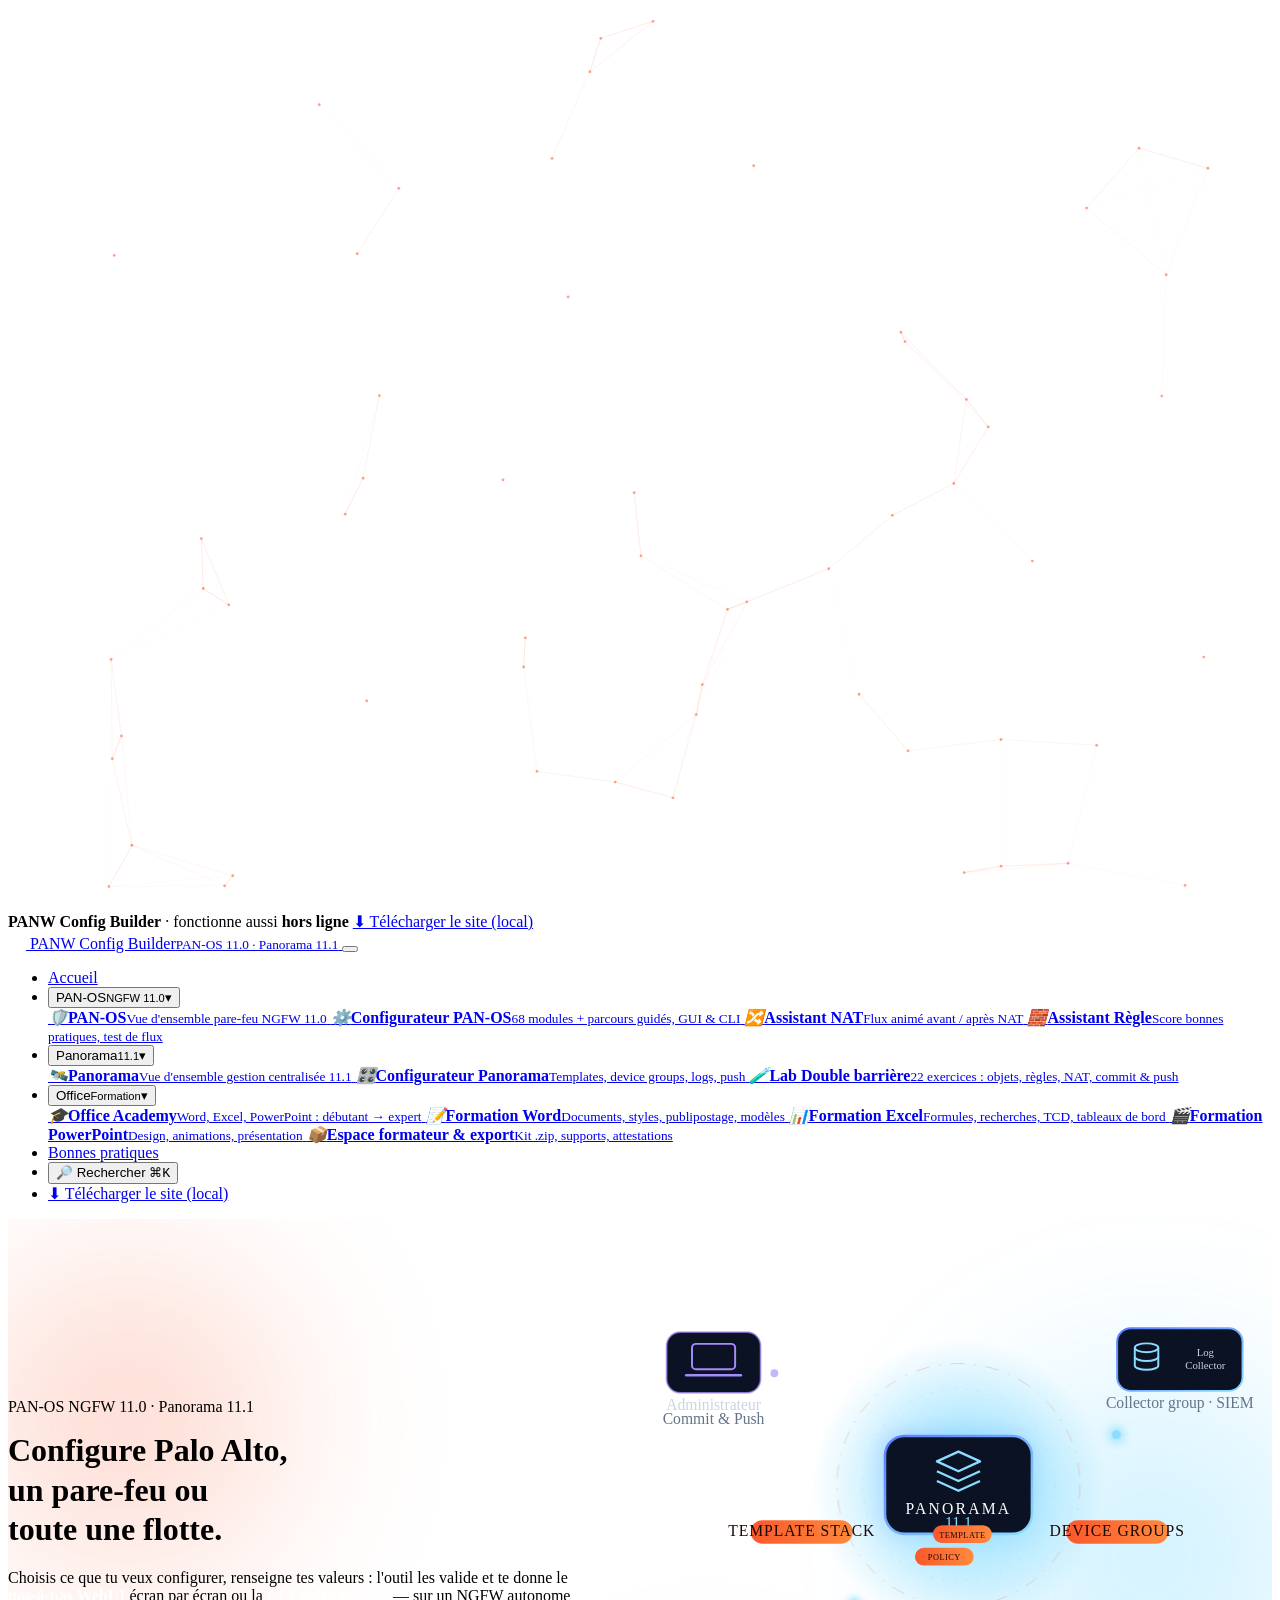
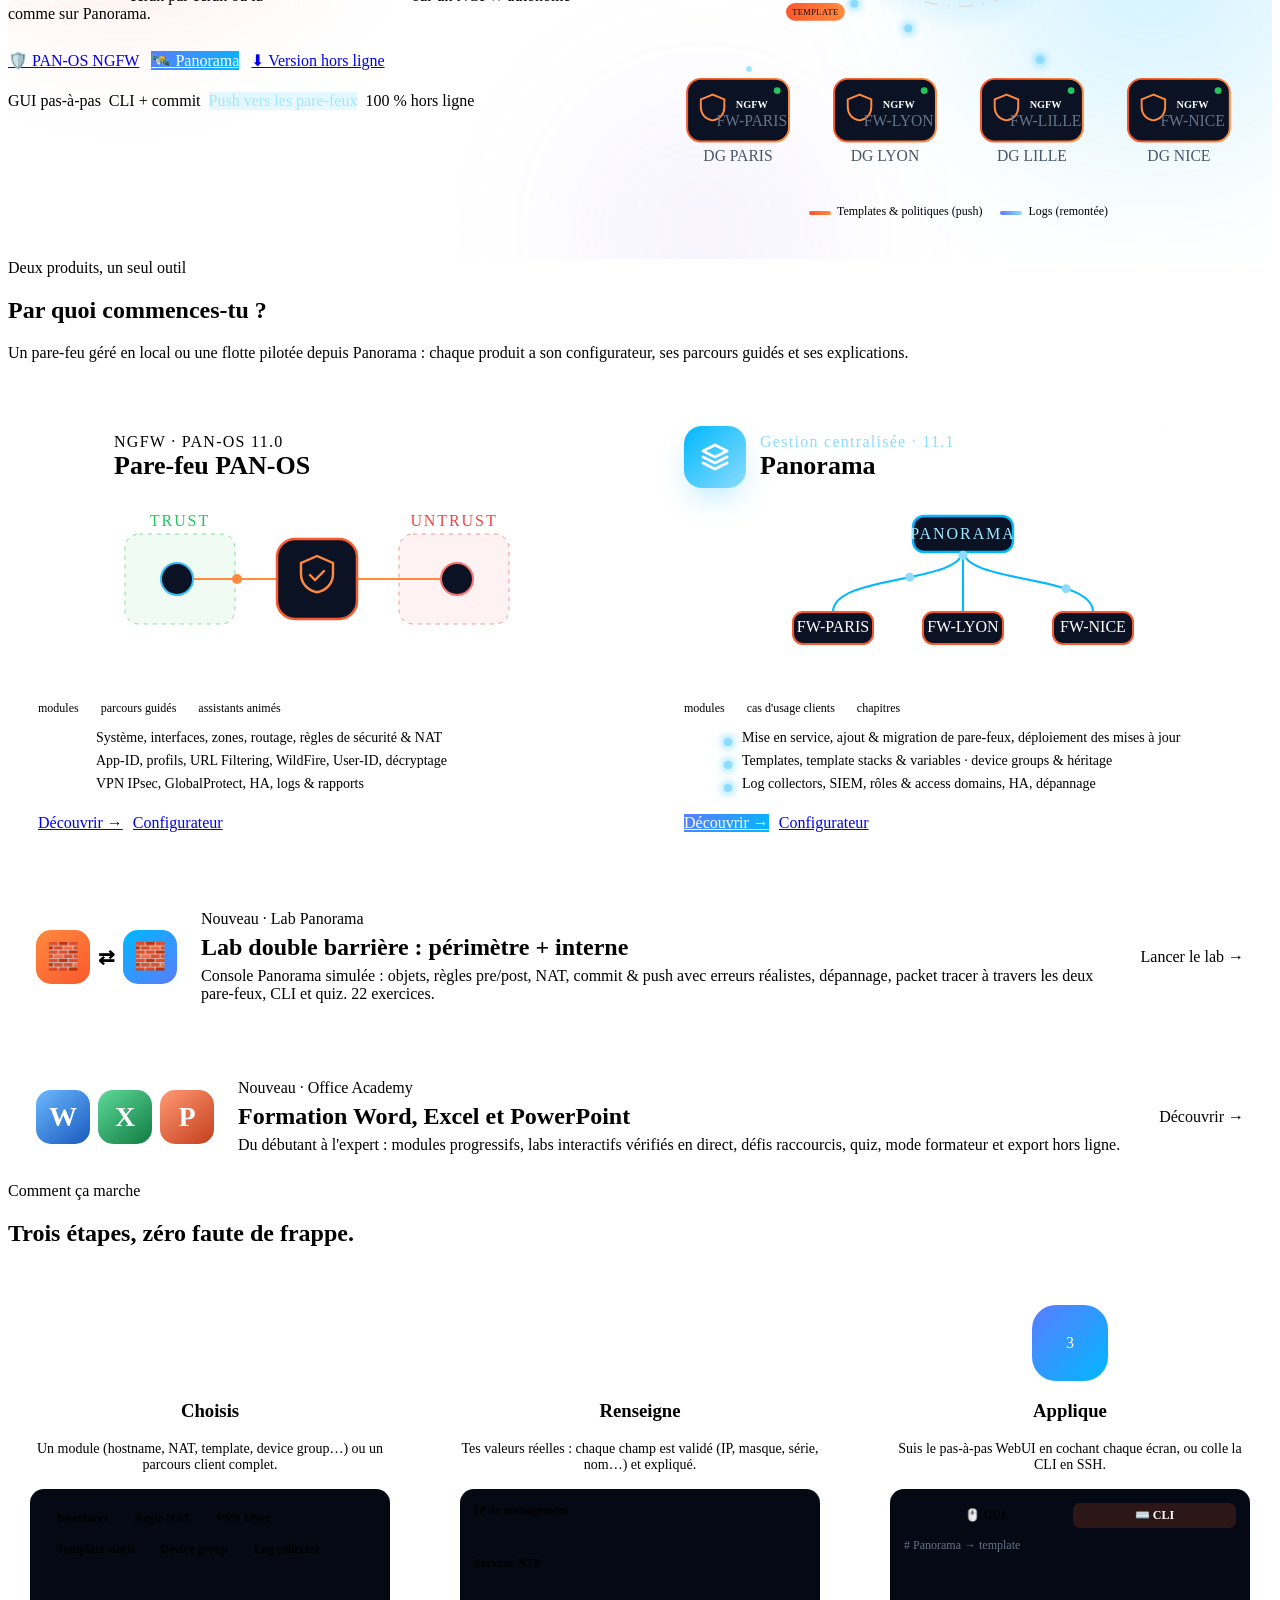
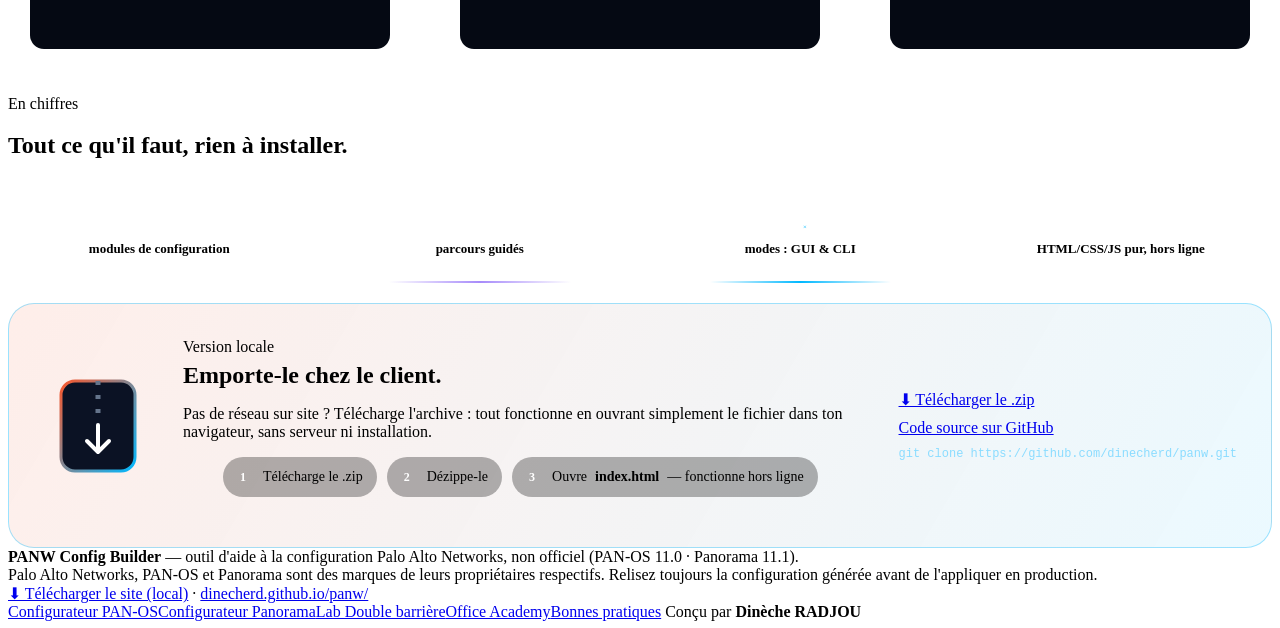
==== commit 754911f2: "Lab Double barrière : console Panorama simulée (objets, règles pre/post, NAT, commit & push), 22 exe" ====
--- a/index.html
+++ b/index.html
@@ -118,6 +118,22 @@
         <div class="p-cta"><a class="btn cy" href="pages/panorama.html">Découvrir →</a><a class="btn ghost" href="pages/panorama-configurateur.html">Configurateur</a></div>
       </article></div>
     </div>
+  </div>
+</section>
+
+<!-- ================= LAB DOUBLE BARRIÈRE ================= -->
+<section id="lab" style="padding-top:20px" data-product="panorama">
+  <div class="wrap">
+    <a class="card hover glow-border office-cta" href="pages/lab-double-barriere.html" data-reveal="zoom">
+      <span style="display:flex;gap:8px;align-items:center" aria-hidden="true">
+        <b style="display:grid;place-items:center;width:54px;height:54px;border-radius:15px;background:linear-gradient(140deg,#FF8A3D,#FA582D);font-size:26px">🧱</b>
+        <b style="font-size:20px;color:var(--mut)">⇄</b>
+        <b style="display:grid;place-items:center;width:54px;height:54px;border-radius:15px;background:linear-gradient(140deg,#00B8FF,#5B7CFF);font-size:26px">🧱</b>
+      </span>
+      <span><span class="kicker">Nouveau · Lab Panorama</span><h2 style="margin:6px 0">Lab double barrière : périmètre + interne</h2>
+        <span class="mut">Console Panorama simulée : objets, règles pre/post, NAT, commit &amp; push avec erreurs réalistes, dépannage, packet tracer à travers les deux pare-feux, CLI et quiz. 22 exercices.</span></span>
+      <span class="btn primary">Lancer le lab →</span>
+    </a>
   </div>
 </section>
 
